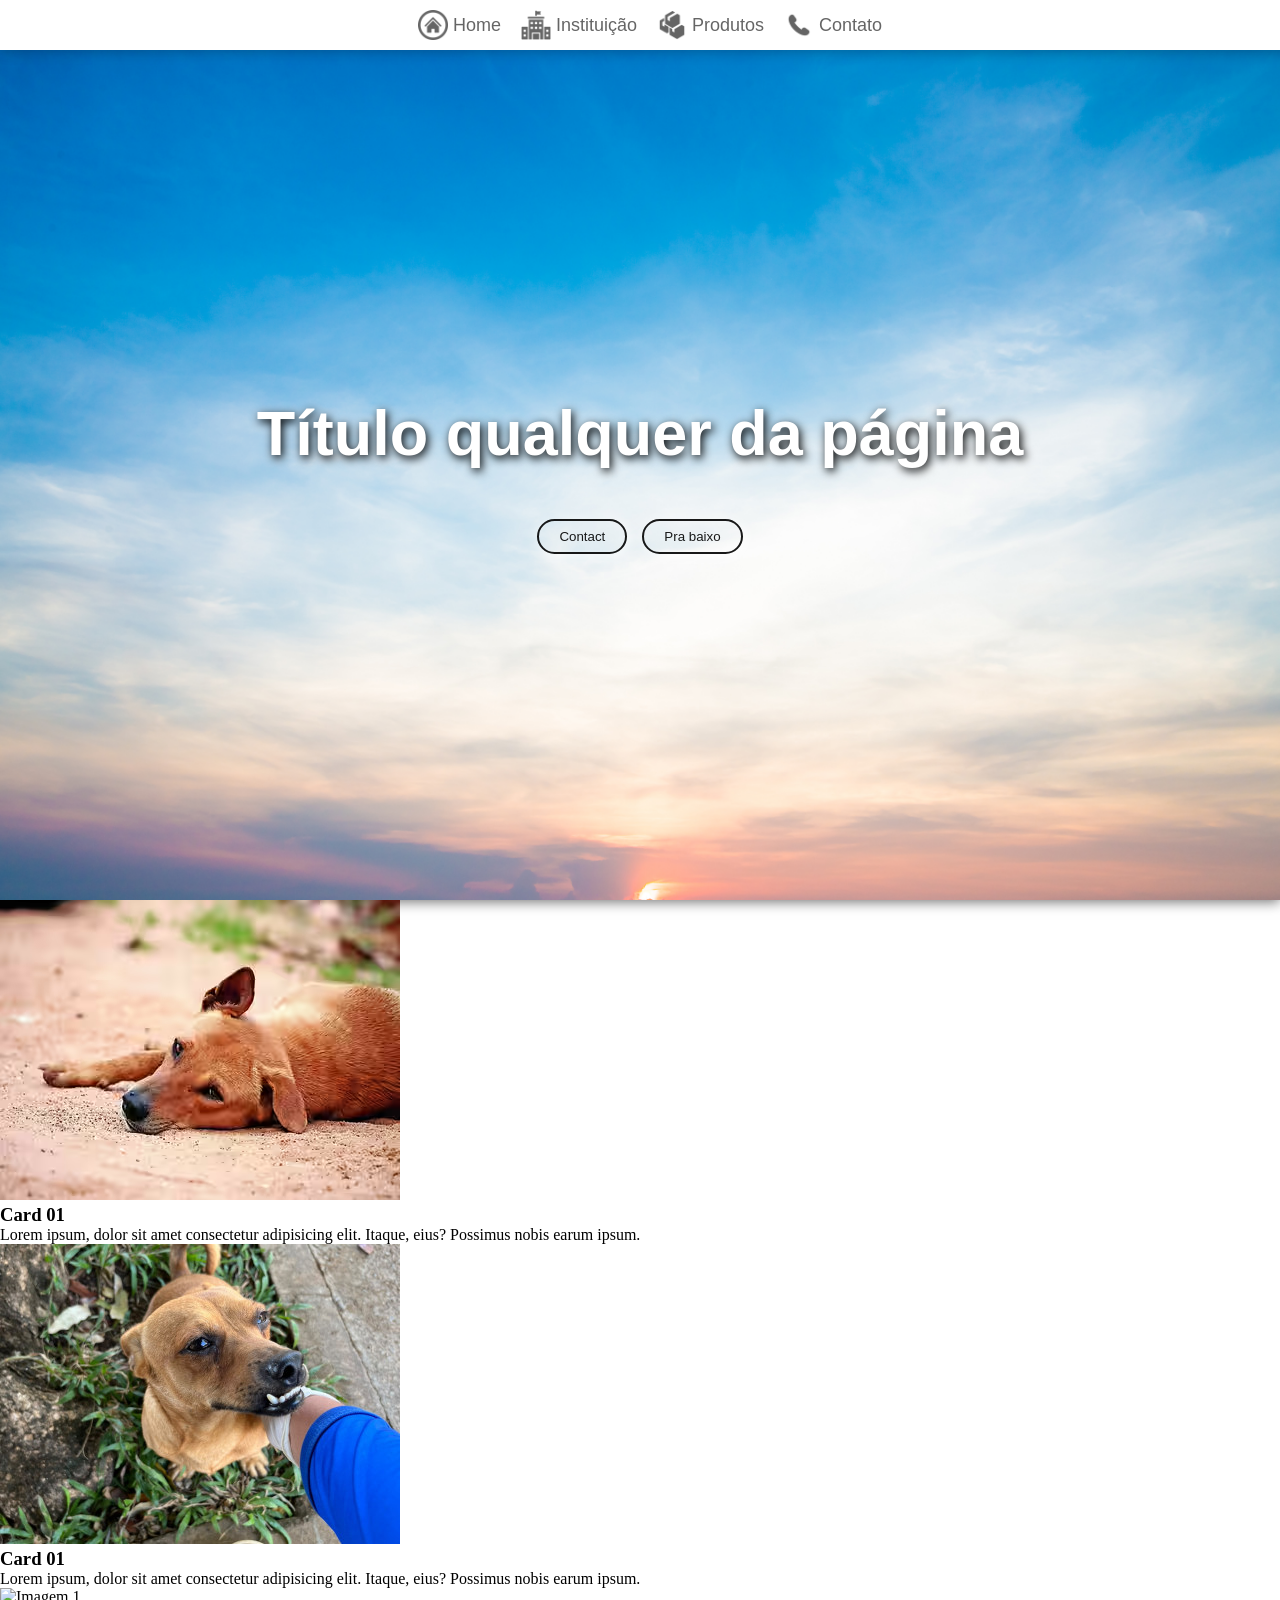
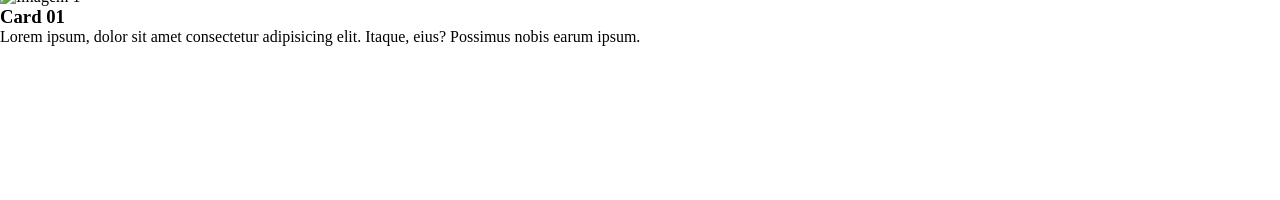
==== Home/index.html @ 6d56357d "Add files via upload" ====
<!DOCTYPE html>
<html lang="en">

<head>
  <meta charset="UTF-8">
  <meta name="viewport" content="width=device-width, initial-scale=1.0">
  <title>Site institucional</title>
  <link rel="stylesheet" href="style.css">
</head>

<body>
  <nav>
    <a class="nav-item" href="../Home">
      <img class="nav-icon" src="../assets/icons/botao-home.png" alt="">
      <p>Home</p>
    </a>
    <a class="nav-item" href="../Institution">
      <img class="nav-icon" src="../assets/icons/instituição.png" alt="">
      <p>Instituição</p>
    </a>
    <a class="nav-item" href="../Products">
      <img class="nav-icon" src="../assets/icons/produtos.png" alt="">
      <p>Produtos</p>
    </a>
    <a class="nav-item" href="../Contact">
      <img class="nav-icon" src="../assets/icons/contato.png" alt="">
      <p>Contato</p>
    </a>
  </nav>

  <div id="wrap-open" class="wrap-open" onclick="openMenu()">
    <img src="../assets/icons/menu-aberto.png" alt="menu">
  </div>

  <div id="menu-mobile">
    <img onclick="fechar()" src="../assets/icons/marca-cruzada.png" alt="X">
    <a href="../Home">Home</a>
    <a href="../Institution">Instituição</a>
    <a href="../Products">Produtos</a>
    <a href="../Contact">Contato</a>
  </div>

  <section class="s1">
    <div class="wrap-divs">
      <div class="title-div">
        <h1>Título qualquer da página</h1>
      </div>
      <div class="wrap-btns">
        <button onclick="">Contact</button>
        <button onclick="">Pra baixo</button>
      </div>
    </div>
  </section>

  <section class="s2">
    <div class="card">
      <div class="wrap-img">
        <img src="../assets/images/card01.avif" alt="Imagem 1">
      </div>
      <div class="wrap-text">
        <h3>Card 01</h3>
        <p>Lorem ipsum, dolor sit amet consectetur adipisicing elit.
          Itaque, eius? Possimus nobis earum ipsum.</p>
      </div>
    </div>

    <div class="card">
      <div class="wrap-img">
        <img src="../assets/images/card02.jpeg" alt="Imagem 1">
      </div>
      <div class="wrap-text">
        <h3>Card 01</h3>
        <p>Lorem ipsum, dolor sit amet consectetur adipisicing elit.
          Itaque, eius? Possimus nobis earum ipsum.</p>
      </div>
    </div>

    <div class="card">
      <div class="wrap-img">
        <img src="../assets/images/card03.jpg" alt="Imagem 1">
      </div>
      <div class="wrap-text">
        <h3>Card 01</h3>
        <p>Lorem ipsum, dolor sit amet consectetur adipisicing elit.
          Itaque, eius? Possimus nobis earum ipsum.</p>
      </div>
    </div>

  </section>

  <script src="script.js"></script>
</body>

</html>
---- Home/style.css ----
* {
    margin: 0;
    padding: 0;
}

nav {
    display: flex;
    gap: 20px;
    justify-content: center;
    padding: 10px;
    box-shadow: 0px 2px 12px #0000003c;
    position: fixed;
    top: 0;
    width: 100%;
    background-color: #ffffff;
}

.nav-item {
    display: flex;
    align-items: center;
    gap: 5px;
    font-size: 18px;
    text-decoration: none;
    color: black;
    font-family: Arial, Helvetica, sans-serif;
    opacity: 0.6;
    transition: all 200ms ease-in-out;
}

.nav-item:hover {
    opacity: 1;
}

.nav-icon {
    width: 30px;
    height: auto;
}

.s1 {
    background-image: url('../assets/images/bg.jpg');
    background-position: center;
    background-size: cover;
    background-repeat: no-repeat;
    background-attachment: fixed;
    height: 100vh;
    box-shadow: 0px 2px 12px #0000008c;
    display: flex;
    align-items: center;
    justify-content: center;
}

.wrap-divs {
    padding: 20px;
}

.title-div {
    padding: 50px;
    font-size: 42px;
    color: white;
    font-family: Arial, Helvetica, sans-serif;
    text-shadow: 2px 3px 10px black;
}

.wrap-btns {
    display: flex;
    justify-content: center;
    gap: 15px;
}
.wrap-btns button{
 padding: 8px 20px 8px 20px ;
 border-radius: 999px;
 border: none;
 border: 2px solid rgb(0, 0, 0);
 color: rgb(0, 0, 0);
 font-family: Arial, Helvetica, sans-serif;
 background: none ;
box-shadow: 2px 3px 15px rgb(255, 255, 255);
opacity: 0.9;
transition: all 400ms linear;
}
.wrap-btns button:hover{
    opacity: 1;
    cursor: pointer;
    border: 2px solid #b32323;
    color: #b32323;
    box-shadow: 2px 3px 15px white;
    transform: scale(1.1);
}
.s2 {
    height: 100vh;
}

.wrap-open,
.wrap-open img {
    display: none;
}

#menu-mobile,
#menu-mobile img {
    display: none;
}


@media (width <=1000px) {
    nav {
        display: none;
    }

    .wrap-open {
        display: flex;
        align-items: center;
        justify-content: center;
        background-color: #ffffff;
        opacity: 0.5;
        width: 50px;
        height: 50px;
        position: absolute;
        right: 10px;
        top: 10px;
        transition: all 200ms ease-in-out;
        border-radius: 5px;
    }

    .wrap-open:hover {
        cursor: pointer;
        opacity: 1;
    }

    .wrap-open img {
        display: flex;
        width: 35px;
    }

    #menu-mobile {
        display: none;
        align-items: center;
        justify-content: center;
        flex-direction: column;
        gap: 20px;
        font-size: 32px;
        height: 100vh;
        animation: deCima 1s ease-in-out;
    }

    #menu-mobile a {
        text-decoration: none;
        color: black;
        font-family: Arial, Helvetica, sans-serif;
        opacity: 0.5;
        transition: all 200ms ease-in-out;
    }

    #menu-mobile a:hover {
        opacity: 1;
        font-weight: bold;
    }

    #menu-mobile img {
        width: 35px;
        position: absolute;
        top: 10px;
        right: 10px;
        opacity: 0.5;
        transition: all 200ms ease-in-out;
    }

    #menu-mobile img:hover {
        cursor: pointer;
        opacity: 1;
    }

    #menu-mobile img {
        display: block;
    }
}

@keyframes deCima {
    0% {
        transform: translateY(-100%);
        opacity: 0;
        height: 0vh;
    }

    50% {
        opacity: 0;
    }
}
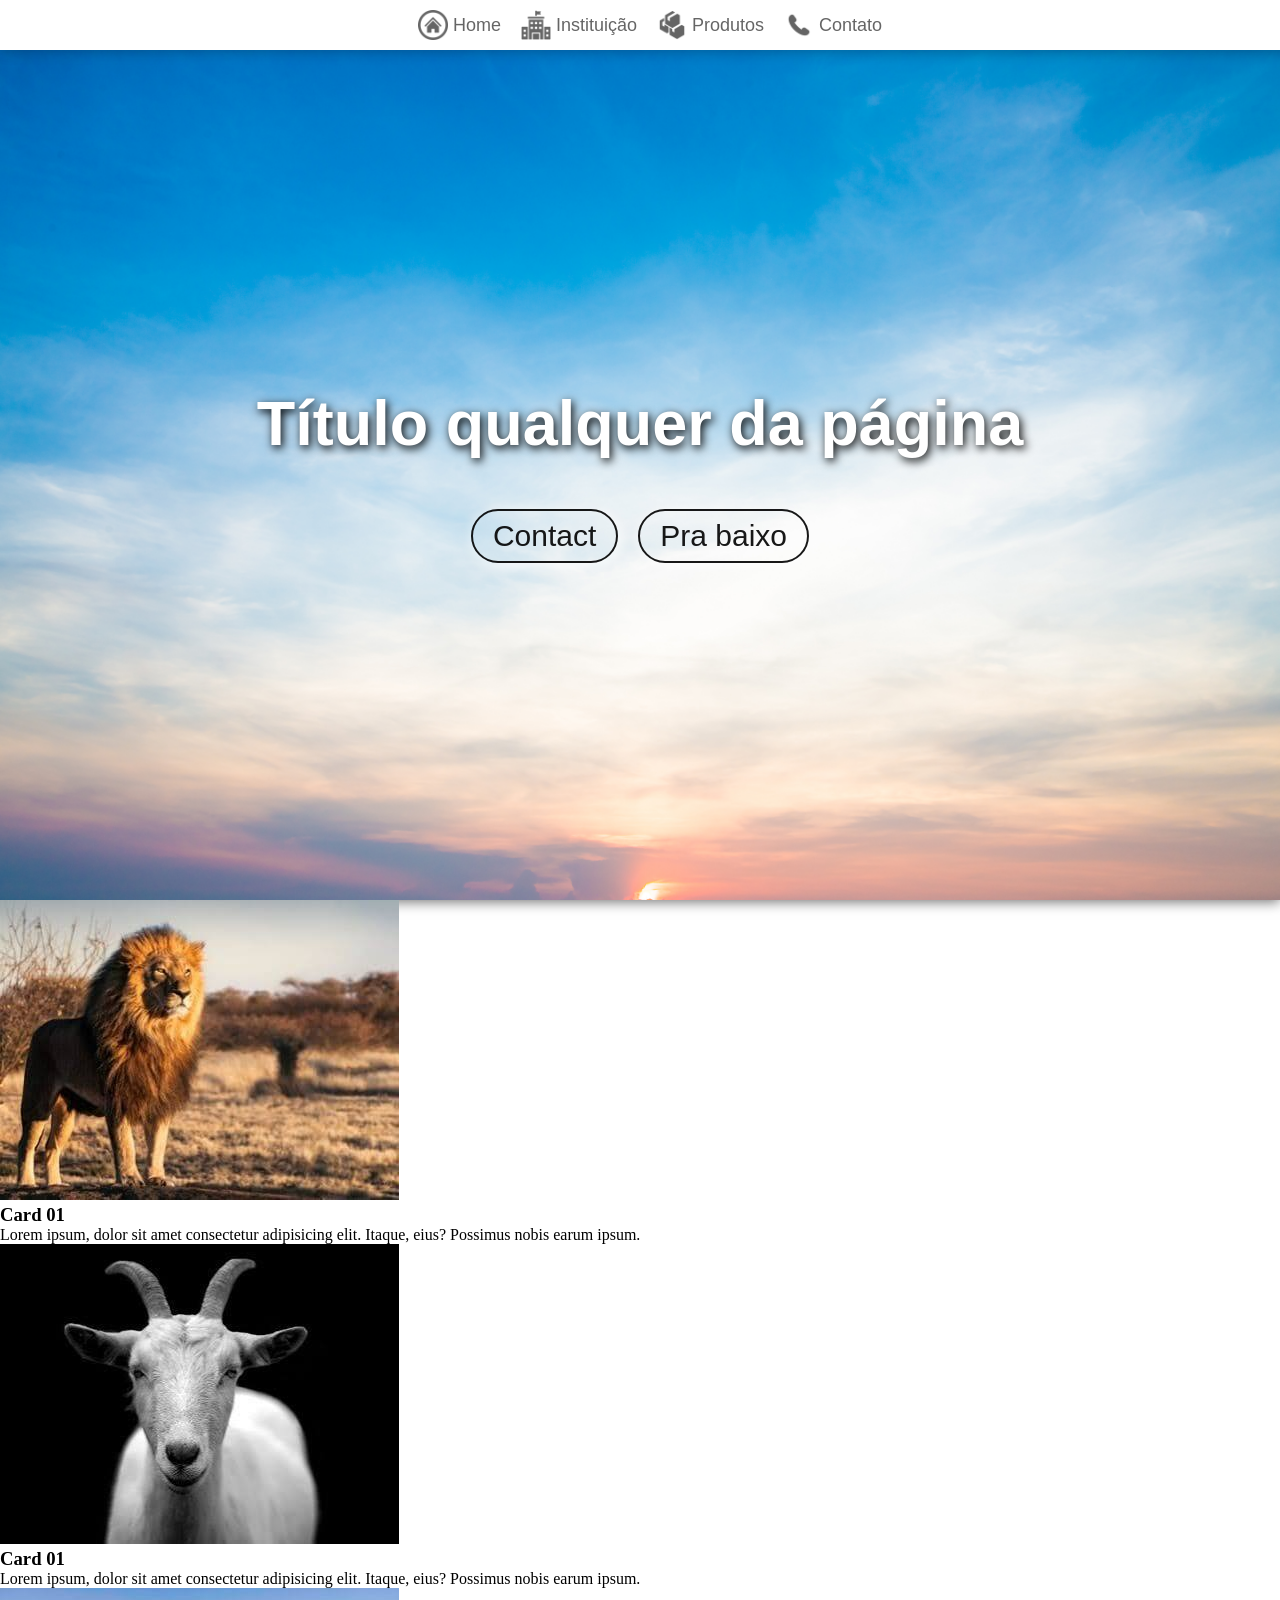
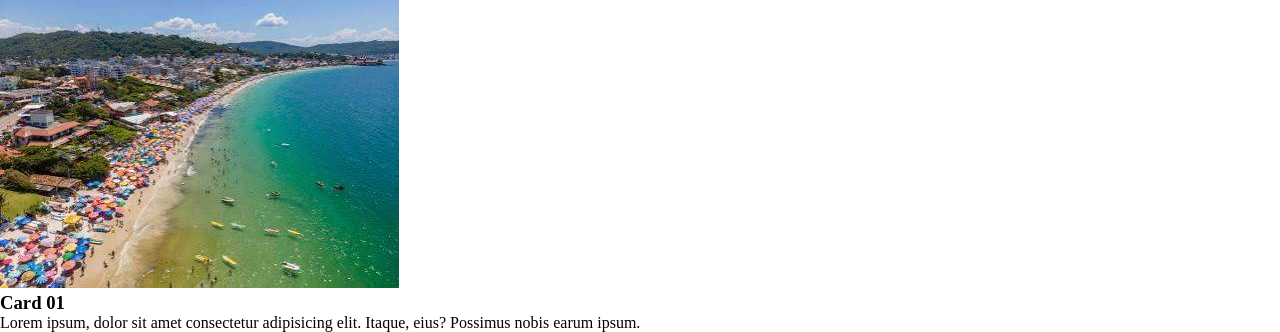
==== commit 4e309b57: "Add files via upload" ====
--- a/Home/index.html
+++ b/Home/index.html
@@ -55,7 +55,7 @@
   <section class="s2">
     <div class="card">
       <div class="wrap-img">
-        <img src="../assets/images/card01.avif" alt="Imagem 1">
+        <img src="../assets/images/card01.jpg" alt="Imagem 1">
       </div>
       <div class="wrap-text">
         <h3>Card 01</h3>
@@ -66,7 +66,7 @@
 
     <div class="card">
       <div class="wrap-img">
-        <img src="../assets/images/card02.jpeg" alt="Imagem 1">
+        <img src="../assets/images/card02.jpg" alt="Imagem 1">
       </div>
       <div class="wrap-text">
         <h3>Card 01</h3>
--- a/Home/style.css
+++ b/Home/style.css
@@ -13,6 +13,7 @@
     top: 0;
     width: 100%;
     background-color: #ffffff;
+    z-index: 999;
 }
 
 .nav-item {
@@ -64,7 +65,7 @@
 .wrap-btns {
     display: flex;
     justify-content: center;
-    gap: 15px;
+    gap: 20px;
 }
 .wrap-btns button{
  padding: 8px 20px 8px 20px ;
@@ -73,10 +74,12 @@
  border: 2px solid rgb(0, 0, 0);
  color: rgb(0, 0, 0);
  font-family: Arial, Helvetica, sans-serif;
+ font-size: 30px;
  background: none ;
 box-shadow: 2px 3px 15px rgb(255, 255, 255);
 opacity: 0.9;
 transition: all 400ms linear;
+
 }
 .wrap-btns button:hover{
     opacity: 1;
@@ -84,7 +87,7 @@
     border: 2px solid #b32323;
     color: #b32323;
     box-shadow: 2px 3px 15px white;
-    transform: scale(1.1);
+    transform: scale(1.2);
 }
 .s2 {
     height: 100vh;
